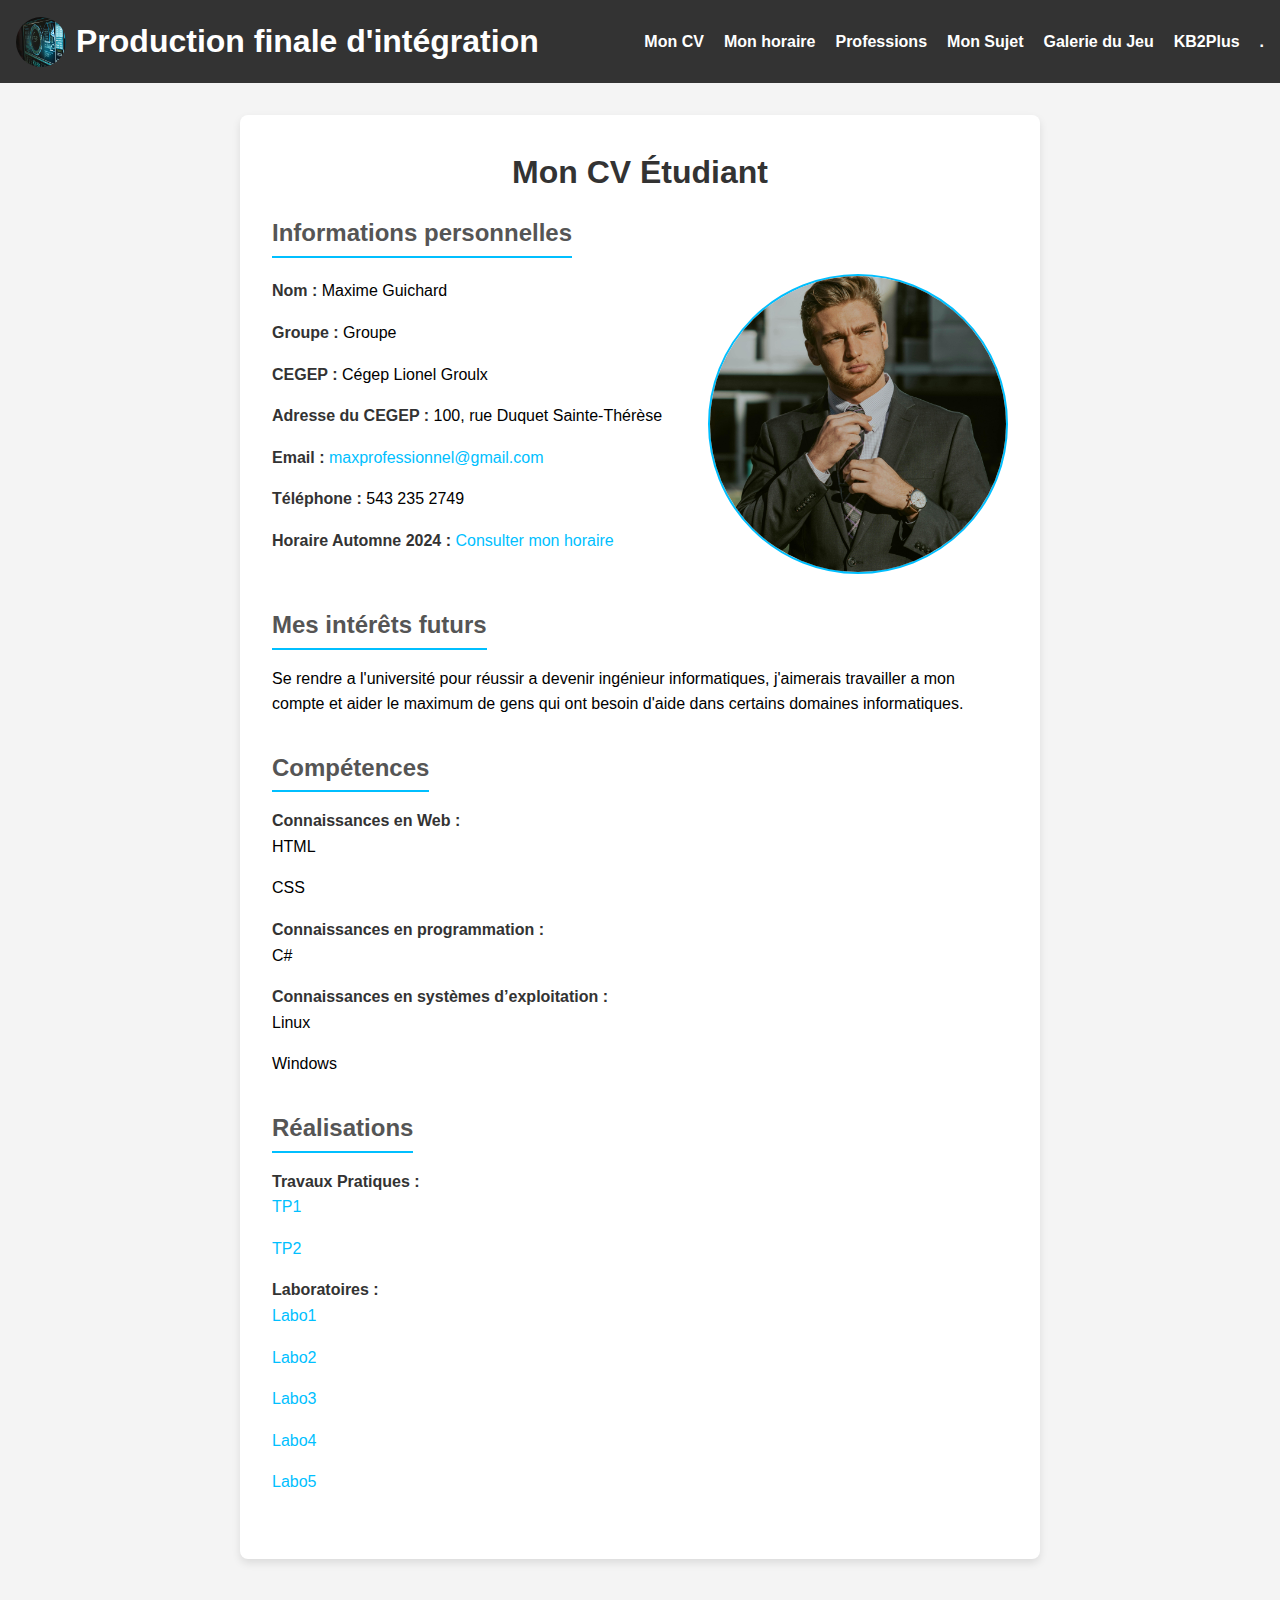
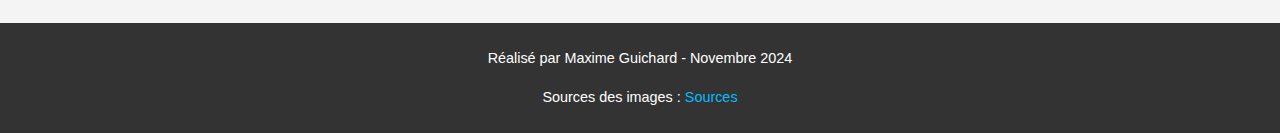
==== index.html @ 8c051e1d "first commit" ====
<!DOCTYPE html>
<html lang="fr">
<head>
    <meta charset="UTF-8">
    <meta name="viewport" content="width=device-width, initial-scale=1.0">
    <meta name="description" content="Page d'exemple professionnelle">
    <title>Production finale d'intégration</title>
    <link rel="stylesheet" href="css/styles.css">
</head>
<body>
    <header>
        <div class="container">
            <div class="logo-titre">
                <img src="images/logoinformatique.jpg" alt="Logo" class="logo">
                <h1>Production finale d'intégration</h1>
            </div>
            <nav>
                <ul>
                    <li><a href="index.html">Mon CV</a></li>
                    <li><a href="horaire.html">Mon horaire</a></li>
                    <li><a href="professions.html">Professions</a></li>
                    <li><a href="sujet.html">Mon Sujet</a></li>
                    <li><a href="galerie.html">Galerie du Jeu</a></li>
                    <li><a href="kb2plus.html">KB2Plus</a></li>
                    <li><a href="#faq">.</a></li>
                </ul>
            </nav>
        </div>
    </header>

    <main>
        <section id="cv">
            <h2>Mon CV Étudiant</h2>
            <article>
                <h3>Informations personnelles</h3>
                <div class="info-personnelle">
                    <ul>
                        <li><b>Nom :</b> Maxime Guichard</li>
                        <li><b>Groupe :</b> Groupe </li>
                        <li><b>CEGEP :</b> Cégep Lionel Groulx</li>
                        <li><b>Adresse du CEGEP :</b> 100, rue Duquet Sainte-Thérèse </li>
                        <li><b>Email :</b> <a href="mailto:maxprofessionnel@gmail.com">maxprofessionnel@gmail.com</a></li>
                        <li><b>Téléphone :</b> 543 235 2749</li>
                        <li><b>Horaire Automne 2024 :</b> <a href="lien-vers-horaire" target="_blank">Consulter mon horaire</a></li>
                    </ul>
                    <img src="images/imagecv.jpg" alt="Photo de profil" class="photo-profil">
                </div>
            </article>

            <article id="interets">
                <h3>Mes intérêts futurs</h3>
                <p>
                   Se rendre a l'université pour réussir a devenir ingénieur informatiques, j'aimerais travailler a mon compte et aider le maximum de gens qui ont besoin d'aide dans certains domaines informatiques.
                </p>
            </article>

            <article>
                <h3>Compétences</h3>
                <ul>
                    <li>
                        <ul>
                            <li>
                                <b>Connaissances en Web :</b>
                                <ul>
                                    <li>HTML</li>
                                    <li>CSS</li>
                                </ul>
                            </li>
                            <li>
                                <b>Connaissances en programmation :</b>
                                <ul>
                                    <li>C#</li>
                                </ul>
                            </li>
                            <li>
                                <b>Connaissances en systèmes d’exploitation :</b>
                                <ul>
                                    <li>Linux</li>
                                    <li>Windows</li>
                                </ul>
                            </li>
                        </ul>
                    </li>
                </ul>
            </article>

            <article>
                <h3>Réalisations</h3>
                <ul>
                    <li>
                        <b>Travaux Pratiques :</b>
                        <ul>
                            <li><a href="https://trosfros.github.io/tp1/" target="_blank">TP1</a></li>
                            <li><a href="https://trosfros.github.io/tp2/" target="_blank">TP2</a></li>
                        </ul>
                    </li>
                    <li>
                        <b>Laboratoires :</b>
                        <ul>
                            <li><a href="https://trosfros.github.io/labo1/" target="_blank">Labo1</a></li>
                            <li><a href="https://trosfros.github.io/labo2/" target="_blank">Labo2</a></li>
                            <li><a href="https://trosfros.github.io/labo3/" target="_blank">Labo3</a></li>
                            <li><a href="https://trosfros.github.io/labo4/" target="_blank">Labo4</a></li>
                            <li><a href="https://trosfros.github.io/labo5/" target="_blank">Labo5</a></li>
                        </ul>
                    </li>
                </ul>
            </article>
        </section>
    </main>

    <footer>
        <div class="footer-content">
            <p>Réalisé par Maxime Guichard - Novembre 2024</p>
            <p>Sources des images : <a href="sources.html" target="_self">Sources</a></p>
        </div>
    </footer>
</body>
</html>
---- css/styles.css ----
* {
    margin: 0;
    padding: 0;
    box-sizing: border-box;
}

body {
    font-family: Arial, sans-serif;
    line-height: 1.6;
    background-color: #f4f4f4;
    display: grid;
    grid-template-rows: auto 1fr auto;
    min-height: 100vh;
}

/* Header */
header {
    background-color: #333;
    color: #fff;
    padding: 1rem;
    display: flex;
    justify-content: space-between;
    align-items: center;
}

header .container {
    display: flex;
    justify-content: space-between;
    width: 100%;
    align-items: center;
}

header .logo-titre {
    display: flex;
    align-items: center;
}

header h1 {
    font-size: 2rem;
    margin-left: 10px;
}

header img.logo {
    width: 50px;
    height: 50px;
    border-radius: 50%; 
}

header nav ul {
    list-style: none;
    display: flex;
    justify-content: flex-end; /* liens a droite */
    width: 100%;
}

header nav ul li {
    margin-left: 20px;
}

header nav ul li a {
    color: #fff;
    text-decoration: none;
    font-weight: bold;
}

header nav ul li a:hover {
    color: #00bfff;
    text-decoration: underline;
}

/* Main */
main {
    padding: 2rem;
    display: flex;
    justify-content: center;
}

/* Section CV */
#cv {
    background-color: #fff;
    padding: 2rem;
    border-radius: 8px;
    box-shadow: 0 4px 8px rgba(0, 0, 0, 0.1); /* new*/
    max-width: 800px;
    width: 100%;
}

#cv h2 {
    text-align: center;
    font-size: 2rem;
    margin-bottom: 1rem;
    color: #333;
}

#cv article {
    margin-bottom: 2rem;
}

#cv article h3 {
    font-size: 1.5rem;
    color: #555;
    margin-bottom: 1rem;
    border-bottom: 2px solid #00bfff;
    display: inline-block;
    padding-bottom: 0.2rem;
}

#cv ul {
    list-style: none;
    padding: 0;
}

#cv ul li {
    margin-bottom: 1rem;
}

#cv ul li b {
    color: #333; /* Couleur texte en gras */
}

#cv ul li p {
    margin: 0.5rem;
    color: #636262;
}

#cv ul li a {
    color: #00bfff;
    text-decoration: none;
}

#cv ul li a:hover {
    text-decoration: underline;
}

/* Informations personnelles */
.info-personnelle {
    display: flex;
    justify-content: space-between;
    align-items: center;
}

.info-personnelle img.photo-profil {
    width: 300px;
    height: 300px;
    border-radius: 50%; 
    object-fit: cover;
    border: 2px solid #00bfff;
}

/* Mise en forme de la grille */
.horaire-grid {
    display: grid;
    grid-template-columns: 1fr repeat(5, 1fr); /*colonne pour l'heure et cinq pour jours */
    gap: 1px;
    border: 1px solid #ddd;
    background-color: #f1f1f1;
    margin-top: 20px;
}

.horaire-header {
    background-color: #007BFF;
    color: white;
    font-weight: bold;
    padding: 10px;
    text-align: center;
}

.horaire-cell {
    background-color: #ffffff;
    padding: 10px;
    text-align: center;
    border: 1px solid #ddd;
    font-size: 0.9em;
}

/* Couleur des cellules de cours */
.horaire-cell:nth-child(odd) {
    background-color: #e3f2fd;
}

/* Section des cours préférés */
#cours-preferes {
    margin-top: 2rem;
    background-color: #fff;
    padding: 2rem;
    border-radius: 8px;
    text-align: center;
}

#cours-preferes h2 {
    font-size: 2rem;
    color: #333;
    margin-bottom: 1.5rem;
}

.cours-container {
    display: flex;
    flex-wrap: wrap;
    justify-content: space-around;
    gap: 20px;
}

.cours {
    background-color: #fffafa;
    border-radius: 8px;
    max-width: 400px;
    text-align: left;
}

.cours img {
    width: 100%;
    height: 200px;
    object-fit: cover;
}

.cours h3 {
    font-size: 1.5rem;
    color: #007BFF;
    margin-bottom: 1rem;
}

/* Section des professions */
#professions {
    background-color: #fff;
    padding: 2rem;
    border-radius: 8px;
    margin-top: 2rem;
}

#professions h2 {
    font-size: 2rem;
    color: #333;
    margin-bottom: 1.5rem;
    text-align: center;
}

/* Grille des professions */
.professions-grid {
    display: grid;
    grid-template-columns: 1fr 1fr 1fr 1fr 1fr;
    gap: 20px;
}

.profession {
    background-color: #ddd5d5;
    padding: 1.5rem;
    border-radius: 8px;
    text-align: left;
}

.profession:nth-child(odd) {
    background-color: #8fecf0; /* Zébrage des lignes impaires */
}

.profession h3 {
    font-size: 1.5rem;
    color: #007BFF;
    margin-bottom: 1rem;
    border-bottom: 2px solid #00bfff;
    display: inline-block;
    padding-bottom: 0.3rem;
}

.profession p {
    font-size: 1rem;
    color: #636262;
    margin-bottom: 1rem;
}

/* Lien source des informations */
#professions a {
    color: #00bfff;
    text-decoration: none;
}

#professions a:hover {
    text-decoration: underline;
}

/* Sujet du jeu Rise of Kingdoms */
#mon-sujet {
    background: #fff;
    padding: 2rem;
    border-radius: 8px;
    box-shadow: 0 4px 8px rgba(0, 0, 0, 0.1);
    max-width: 900px;
    margin: 0 auto;
}

#mon-sujet h2, #mon-sujet h3 {
    text-align: center;
    color: #333;
}

#mon-sujet h2 {
    font-size: 2.5rem;
    margin-bottom: 1rem;
}

#mon-sujet h3 {
    font-size: 1.8rem;
    color: #007BFF;
    margin-top: 1.5rem;
    border-bottom: 2px solid #00bfff;
    padding-bottom: 0.3rem;
}

#mon-sujet p, #mon-sujet li {
    font-size: 1rem;
    color: #636262;
    margin-bottom: 1rem;
}

#mon-sujet ul {
    list-style: none;
    padding: 0;
    padding-left: 20px;
}

#mon-sujet a {
    color: #00bfff;
    text-decoration: none;
}

#mon-sujet a:hover {
    text-decoration: underline;
}

/* Image du jeu */
figure {
    text-align: center;
    margin-top: 2rem;
}

figure img {
    width: 100%;
    max-width: 600px;
    border-radius: 8px;
}

figure figcaption {
    margin-top: 0.5rem;
    font-size: 1rem;
    color: #555;
}

/* Galerie */
.galerie {
    padding: 2rem;
    text-align: center;
}

.titre-galerie {
    font-size: 2rem;
    margin-bottom: 2rem;
}

/* Grille des images */
.grille-images {
    display: grid;
    grid-template-columns: repeat(2, 1fr);
    gap: 20px;
}

.image-item {
    background: #ffffff;
}

.image-item img {
    width: 100%;
    height: 380px;
    object-fit: cover;
}

.image-item figcaption {
    padding: 7px;
    font-size: 1rem;
    color: black;
}

/* Style pour le menu déroulant */
.dropdown {
    position: relative;
    display: inline-block;
  }
  
  .dropdown-content {
    display: none;
    position: absolute;
    background-color: #f9f9f9;
    min-width: 160px;
    box-shadow: 0px 8px 16px 0px rgba(0,0,0,0.2);
    padding: 12px 16px;
    z-index: 1;
  }
  
  .dropdown:hover .dropdown-content {
    display: block;
  }
  
  /* Grille pour les explications des balises */
  .liste-explications {
    display: grid;
    grid-template-columns: repeat(2, 1fr); 
    gap: 2rem;  
  }
  
  .liste-explications ul {
    list-style: none;
  }
  
  .liste-explications li {
    background: #f9f9f9;
    padding: 2rem;
    border-radius: 8px;
    border: 1px solid #39cff5;
    font-size: 1rem;
    color: #4e4d4d;
  }
  
  .liste-explications li b {
    color: #007BFF;
  }
  
/* sources */
.sources-list li {
    background-color: #f9f9f9;
    margin: 10px;
    padding: 1rem;
    border-radius: 8px;
    box-shadow: 0 2px 5px rgb(10, 187, 231);
}

/* Footer */
footer {
    background-color: #333;
    color: #fff;
    text-align: center;
    padding: 1rem;
    margin-top: 2rem;
    font-size: 0.9rem;
    position: relative;
}

footer a {
    color: #00bfff;
    text-decoration: none;
}

footer a:hover {
    text-decoration: underline;
}

footer .footer-content {
    display: flex;
    flex-direction: column;
    align-items: center;
}

footer p {
    margin: 0.5rem 0;
}

/* Mise en page adaptative */
@media (max-width: 768px) {
    main {
        flex-direction: column;
        padding: 1rem;
    }

    header {
        flex-direction: column;
        align-items: center;
    }

    header h1 {
        text-align: center;
    }

    header nav ul {
        justify-content: center;
    }
}
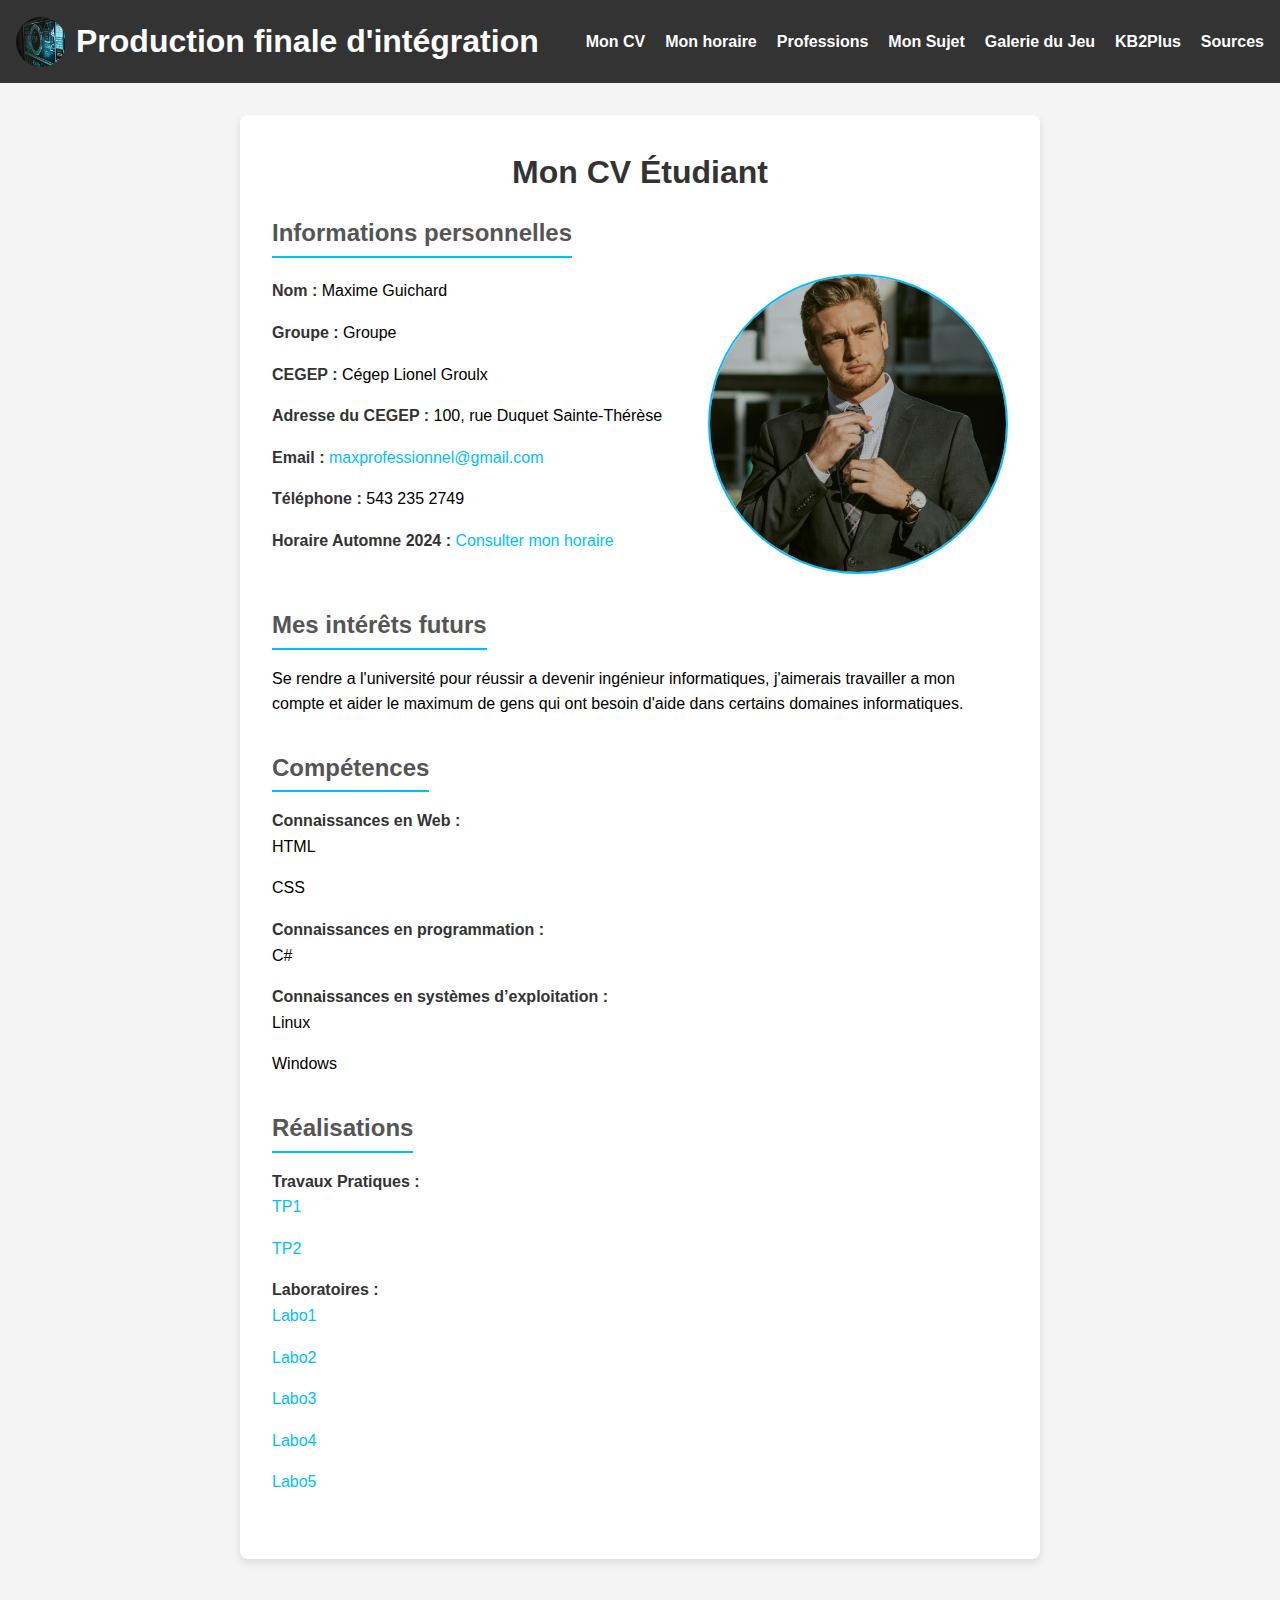
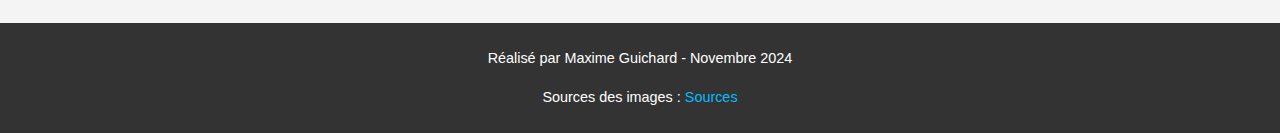
==== commit 1d2527ad: "update" ====
--- a/index.html
+++ b/index.html
@@ -22,7 +22,7 @@
                     <li><a href="sujet.html">Mon Sujet</a></li>
                     <li><a href="galerie.html">Galerie du Jeu</a></li>
                     <li><a href="kb2plus.html">KB2Plus</a></li>
-                    <li><a href="#faq">.</a></li>
+                    <li><a href="sources.html">Sources</a></li>
                 </ul>
             </nav>
         </div>
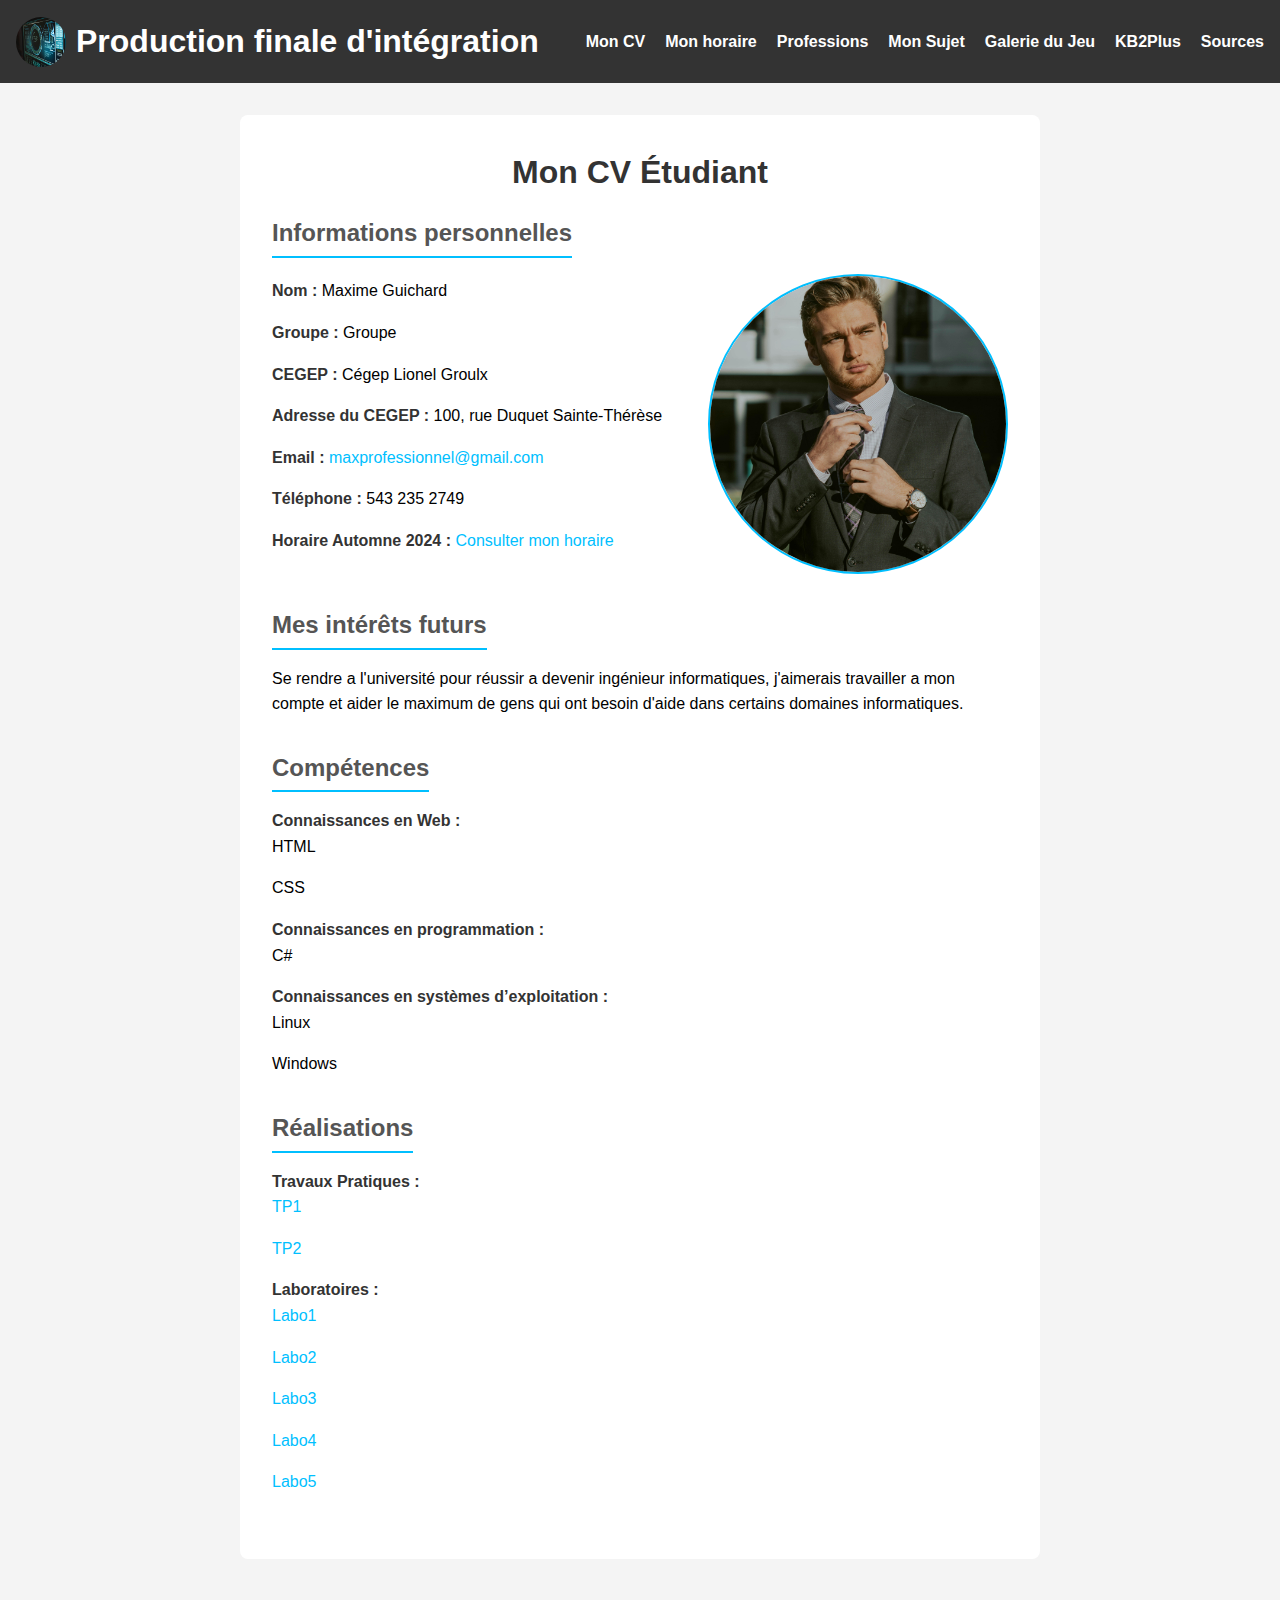
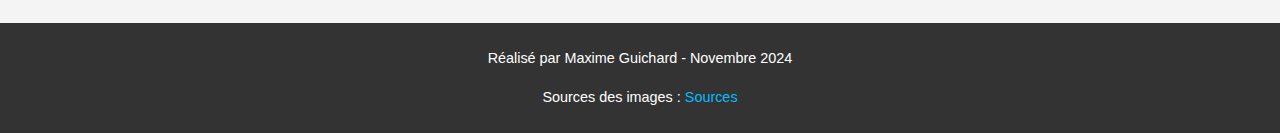
==== commit f9b187f0: "404 error update" ====
--- a/index.html
+++ b/index.html
@@ -41,7 +41,7 @@
                         <li><b>Adresse du CEGEP :</b> 100, rue Duquet Sainte-Thérèse </li>
                         <li><b>Email :</b> <a href="mailto:maxprofessionnel@gmail.com">maxprofessionnel@gmail.com</a></li>
                         <li><b>Téléphone :</b> 543 235 2749</li>
-                        <li><b>Horaire Automne 2024 :</b> <a href="lien-vers-horaire" target="_blank">Consulter mon horaire</a></li>
+                        <li><b>Horaire Automne 2024 :</b> <a href="horaire.html" target="_self">Consulter mon horaire</a></li>
                     </ul>
                     <img src="images/imagecv.jpg" alt="Photo de profil" class="photo-profil">
                 </div>
@@ -97,7 +97,7 @@
                     <li>
                         <b>Laboratoires :</b>
                         <ul>
-                            <li><a href="https://trosfros.github.io/labo1/" target="_blank">Labo1</a></li>
+                            <li><a href="https://trosfros.github.io/Mon-premier-sit-git-6-septembre/" target="_blank">Labo1</a></li>
                             <li><a href="https://trosfros.github.io/labo2/" target="_blank">Labo2</a></li>
                             <li><a href="https://trosfros.github.io/labo3/" target="_blank">Labo3</a></li>
                             <li><a href="https://trosfros.github.io/labo4/" target="_blank">Labo4</a></li>
--- a/css/styles.css
+++ b/css/styles.css
@@ -36,7 +36,7 @@
 }
 
 header h1 {
-    font-size: 2rem;
+    font-size: 2rem; /* j'ai essayer au plus possible d'utiliser des valeurs autres que px en utilisant rem , vh , % , em */
     margin-left: 10px;
 }
 
@@ -58,7 +58,7 @@
 }
 
 header nav ul li a {
-    color: #fff;
+    color: rgb(255, 255, 255);
     text-decoration: none;
     font-weight: bold;
 }
@@ -77,10 +77,9 @@
 
 /* Section CV */
 #cv {
-    background-color: #fff;
-    padding: 2rem;
-    border-radius: 8px;
-    box-shadow: 0 4px 8px rgba(0, 0, 0, 0.1); /* new*/
+    background-color: #fff; /* contour */
+    padding: 2rem;
+    border-radius: 8px;
     max-width: 800px;
     width: 100%;
 }
@@ -100,14 +99,13 @@
     font-size: 1.5rem;
     color: #555;
     margin-bottom: 1rem;
-    border-bottom: 2px solid #00bfff;
+    border-bottom: 2px solid #00bfff; 
     display: inline-block;
     padding-bottom: 0.2rem;
 }
 
 #cv ul {
-    list-style: none;
-    padding: 0;
+    list-style: none; /* pas de style pour la liste */
 }
 
 #cv ul li {
@@ -136,7 +134,7 @@
 .info-personnelle {
     display: flex;
     justify-content: space-between;
-    align-items: center;
+    align-items: center; /* centré */
 }
 
 .info-personnelle img.photo-profil {
@@ -144,7 +142,7 @@
     height: 300px;
     border-radius: 50%; 
     object-fit: cover;
-    border: 2px solid #00bfff;
+    border: 2px solid #00bfff; /* ligne bleu séparation style */
 }
 
 /* Mise en forme de la grille */
@@ -166,7 +164,7 @@
 }
 
 .horaire-cell {
-    background-color: #ffffff;
+    background-color: white;
     padding: 10px;
     text-align: center;
     border: 1px solid #ddd;
@@ -181,10 +179,10 @@
 /* Section des cours préférés */
 #cours-preferes {
     margin-top: 2rem;
-    background-color: #fff;
-    padding: 2rem;
-    border-radius: 8px;
-    text-align: center;
+    background-color: white;
+    padding: 2rem;
+    border-radius: 8px;
+    text-align: center; /* centrer */
 }
 
 #cours-preferes h2 {
@@ -201,7 +199,7 @@
 }
 
 .cours {
-    background-color: #fffafa;
+    background-color: #fffafa; 
     border-radius: 8px;
     max-width: 400px;
     text-align: left;
@@ -221,9 +219,9 @@
 
 /* Section des professions */
 #professions {
-    background-color: #fff;
-    padding: 2rem;
-    border-radius: 8px;
+    background-color: white;
+    padding: 2rem;
+    border-radius: 8px; /* image ronde */
     margin-top: 2rem;
 }
 
@@ -237,7 +235,7 @@
 /* Grille des professions */
 .professions-grid {
     display: grid;
-    grid-template-columns: 1fr 1fr 1fr 1fr 1fr;
+    grid-template-columns: 1fr 1fr 1fr 1fr 1fr; /* 5 colonnes */
     gap: 20px;
 }
 
@@ -270,16 +268,16 @@
 /* Lien source des informations */
 #professions a {
     color: #00bfff;
-    text-decoration: none;
+    text-decoration: none; /* no deco */
 }
 
 #professions a:hover {
-    text-decoration: underline;
+    text-decoration: underline; /* souli*/
 }
 
 /* Sujet du jeu Rise of Kingdoms */
 #mon-sujet {
-    background: #fff;
+    background: white;
     padding: 2rem;
     border-radius: 8px;
     box-shadow: 0 4px 8px rgba(0, 0, 0, 0.1);
@@ -307,13 +305,12 @@
 
 #mon-sujet p, #mon-sujet li {
     font-size: 1rem;
-    color: #636262;
+    color: gray;
     margin-bottom: 1rem;
 }
 
 #mon-sujet ul {
-    list-style: none;
-    padding: 0;
+    list-style: none;      
     padding-left: 20px;
 }
 
@@ -333,9 +330,9 @@
 }
 
 figure img {
-    width: 100%;
+    width: 100%; /* toute l'image */
     max-width: 600px;
-    border-radius: 8px;
+    border-radius: 8px; /* cont */
 }
 
 figure figcaption {
@@ -358,12 +355,12 @@
 /* Grille des images */
 .grille-images {
     display: grid;
-    grid-template-columns: repeat(2, 1fr);
+    grid-template-columns: repeat(2, 1fr); /* repeat colonne*/
     gap: 20px;
 }
 
 .image-item {
-    background: #ffffff;
+    background: white;
 }
 
 .image-item img {
@@ -389,9 +386,9 @@
     position: absolute;
     background-color: #f9f9f9;
     min-width: 160px;
-    box-shadow: 0px 8px 16px 0px rgba(0,0,0,0.2);
+    box-shadow: 0px 8px 16px 0px rgba(0,0,0,0.2); /* ombre style (new) */
     padding: 12px 16px;
-    z-index: 1;
+    z-index: 1; /* new */
   }
   
   .dropdown:hover .dropdown-content {
@@ -401,7 +398,7 @@
   /* Grille pour les explications des balises */
   .liste-explications {
     display: grid;
-    grid-template-columns: repeat(2, 1fr); 
+    grid-template-columns: repeat(2, 1fr); /* colonne 2 */
     gap: 2rem;  
   }
   
@@ -428,18 +425,18 @@
     margin: 10px;
     padding: 1rem;
     border-radius: 8px;
-    box-shadow: 0 2px 5px rgb(10, 187, 231);
+    box-shadow: 0 2px 5px rgb(10, 187, 231); /* ombre bleu */
 }
 
 /* Footer */
 footer {
     background-color: #333;
-    color: #fff;
+    color: white;
     text-align: center;
     padding: 1rem;
     margin-top: 2rem;
     font-size: 0.9rem;
-    position: relative;
+    position: relative; /* new */ 
 }
 
 footer a {
@@ -462,22 +459,97 @@
 }
 
 /* Mise en page adaptative */
-@media (max-width: 768px) {
-    main {
+@media screen and (max-width: 768px){
+ /* Grille horaire */
+    .horaire-grid {
+        grid-template-columns: 1fr 1fr 1fr; 
+        gap: 5px; 
+        font-size: 0.85em; 
+    }
+
+    /* Conteneur des cours */
+    .cours-container {
         flex-direction: column;
+        gap: 5px; 
+    }
+
+    .cours {
+        padding: 1rem; 
+    }
+
+    .cours img {
+        height: 150px; 
+    }
+
+    /* Info perso*/
+    .info-personnelle {
+        flex-direction: column;
+        align-items: center;
+        gap: 10px; 
+    }
+
+    .info-personnelle img.photo-profil {
+        width: 150px; 
+        height: 150px;
+        margin-bottom: 10px; 
+    }
+
+    /* cv profession et cours preferes*/
+    #cv, #professions, #cours-preferes {
         padding: 1rem;
-    }
-
+        font-size: 0.9em; 
+    }
+
+    #cv h2, #professions h2, #mon-sujet h2 {
+        font-size: 1.2rem; 
+        text-align: center; 
+    }
+
+    /* Grille professions  */
+    .professions-grid {
+        grid-template-columns: 1fr; 
+        gap: 10px; 
+    }
+
+    .profession {
+        padding: 0.8rem;
+        font-size: 0.9em;
+        text-align: center;
+        background-color: #f9f9f9;
+        border: 1px solid #ddd;
+        border-radius: 5px;
+    }
+
+    .profession h3 {
+        font-size: 1rem;
+        margin-bottom: 0.5rem;
+        color: #007BFF;
+    }
+
+    .profession p {
+        font-size: 0.85em;
+        line-height: 1.4;
+    }
+
+    /* Menu et navigation */
     header {
         flex-direction: column;
-        align-items: center;
-    }
-
-    header h1 {
         text-align: center;
     }
 
     header nav ul {
-        justify-content: center;
-    }
-}+        flex-direction: column;
+        gap: 5px;
+    }
+
+    /* Galerie d'images */
+    .grille-images {
+        grid-template-columns: 1fr; 
+        gap: 10px; 
+    }
+
+    .image-item img {
+        height: auto; 
+        width: 100%; 
+    }
+}
